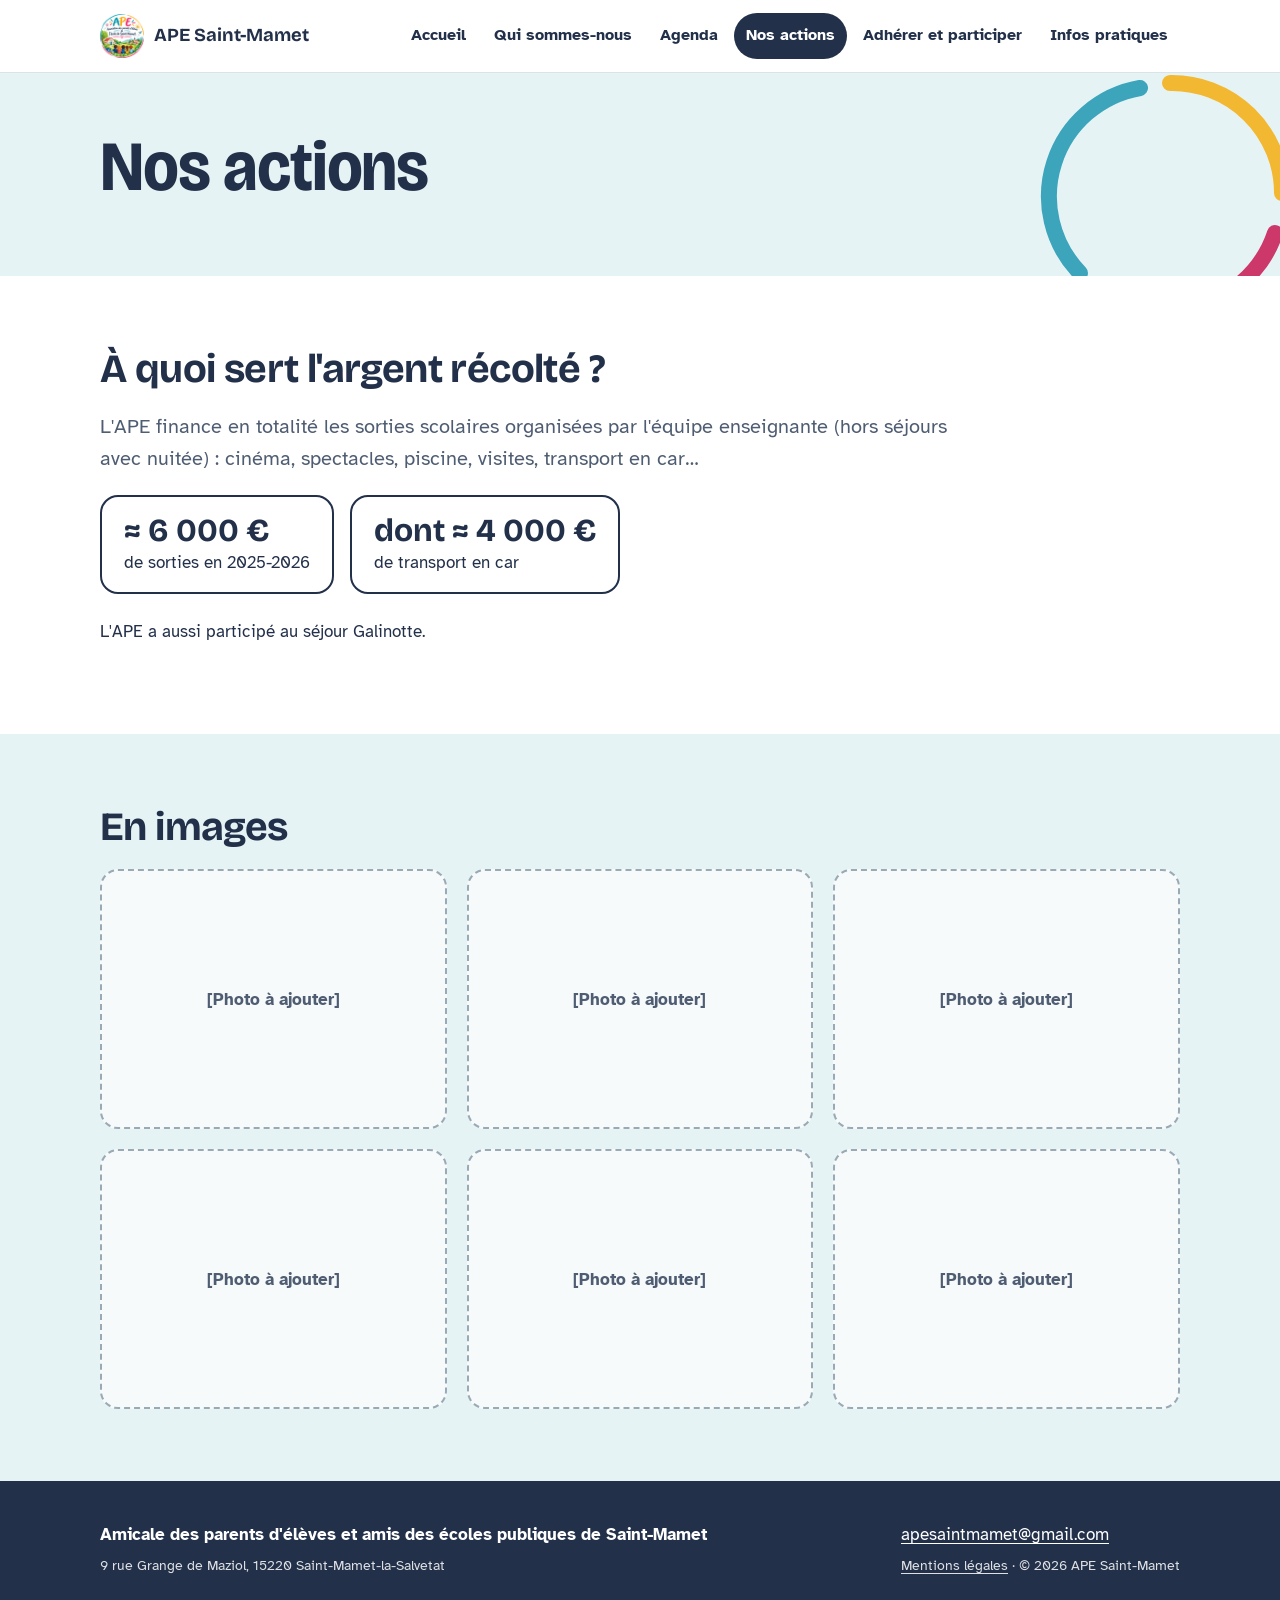
==== nos-actions.html @ 5ad5f5c7 "Add files via upload" ====
<!doctype html>
<html lang="fr">
<head>
<meta charset="utf-8">
<meta name="viewport" content="width=device-width, initial-scale=1">
<title>Nos actions – APE Saint-Mamet-la-Salvetat</title>
<meta name="description" content="Amicale des parents d'élèves et amis des écoles publiques de Saint-Mamet-la-Salvetat (Cantal).">
<link rel="icon" href="logo-mini.png">
<link rel="preconnect" href="https://fonts.googleapis.com"><link rel="preconnect" href="https://fonts.gstatic.com" crossorigin>
<link href="https://fonts.googleapis.com/css2?family=Atkinson+Hyperlegible:ital,wght@0,400;0,700;1,400&family=Bricolage+Grotesque:opsz,wdth,wght@12..96,75..100,500..800&display=swap" rel="stylesheet">
<link rel="stylesheet" href="style.css">
</head>
<body>
<a class="skip" href="#contenu">Aller au contenu</a>
<header class="top"><div class="wrap">
<a class="brand" href="index.html"><img src="logo-mini.png" alt="" width="44" height="44">APE Saint-Mamet</a>
<button class="menu-btn" aria-expanded="false" aria-controls="nav"><svg width="20" height="20" viewBox="0 0 24 24" fill="none" stroke="currentColor" stroke-width="2.4" stroke-linecap="round" aria-hidden="true"><path d="M4 7h16M4 12h16M4 17h16"/></svg>Menu</button>
<nav id="nav" class="nav" aria-label="Menu principal"><ul><li><a href="index.html">Accueil</a></li><li><a href="qui-sommes-nous.html">Qui sommes-nous</a></li><li><a href="agenda.html">Agenda</a></li><li><a href="nos-actions.html" aria-current="page">Nos actions</a></li><li><a href="adherer.html">Adhérer et participer</a></li><li><a href="infos-pratiques.html">Infos pratiques</a></li></ul></nav>
</div></header>
<main id="contenu">
<section class="page-head"><svg class="deco" viewBox="0 0 300 300" aria-hidden="true"><path d="M60 230 A110 110 0 0 1 120 45" fill="none" stroke="#2A9DB5" stroke-width="16" stroke-linecap="round"/><path d="M150 40 A110 110 0 0 1 262 150" fill="none" stroke="#F5B21E" stroke-width="16" stroke-linecap="round"/><path d="M255 190 A110 110 0 0 1 110 258" fill="none" stroke="#C9245A" stroke-width="16" stroke-linecap="round"/></svg><div class="wrap"><h1>Nos actions</h1></div></section>

<section class="band"><div class="wrap">
<h2>À quoi sert l'argent récolté ?</h2>
<p class="lead">L'APE finance en totalité les sorties scolaires organisées par l'équipe enseignante (hors séjours avec nuitée) : cinéma, spectacles, piscine, visites, transport en car…</p>
<div class="figs"><div class="fig"><b>≈ 6 000 €</b>de sorties en 2025-2026</div><div class="fig"><b>dont ≈ 4 000 €</b>de transport en car</div></div>
<p>L'APE a aussi participé au séjour Galinotte.</p>
</div></section>
<section class="band band-teal"><div class="wrap">
<h2>En images</h2>
<div class="grid3"><div class="ph">[Photo à ajouter]</div><div class="ph">[Photo à ajouter]</div><div class="ph">[Photo à ajouter]</div><div class="ph">[Photo à ajouter]</div><div class="ph">[Photo à ajouter]</div><div class="ph">[Photo à ajouter]</div></div>
</div></section>
</main>
<footer class="foot"><div class="wrap">
<div><p><strong>Amicale des parents d'élèves et amis des écoles publiques de Saint-Mamet</strong></p>
<p class="small">9 rue Grange de Maziol, 15220 Saint-Mamet-la-Salvetat</p></div>
<div><p><a href="mailto:apesaintmamet@gmail.com">apesaintmamet@gmail.com</a></p>
<p class="small"><a href="infos-pratiques.html#mentions">Mentions légales</a> · © <span id="year">2026</span> APE Saint-Mamet</p></div>
</div></footer>
<script src="main.js" defer></script>
</body>
</html>
---- style.css ----
/* APE Saint-Mamet — feuille de style */
:root{
  --ink:#22304A;          /* bleu nuit : texte */
  --teal-d:#1B6F80;       /* bleu canard foncé : titres, liens */
  --teal:#2A9DB5;         /* bleu canard charte */
  --teal-l:#E6F3F5;       /* bleu très clair : bandes */
  --sun:#F5B21E;          /* jaune charte */
  --sun-l:#FFF4D6;
  --pink:#C9245A;         /* rose bouton (texte blanc 5:1) */
  --paper:#FFFFFF;
  --line:#D9E3E8;
  --muted:#4F5D73;
  --r-s:10px; --r-m:18px; --r-l:32px;
  --max:1120px;
  --f-display:"Bricolage Grotesque",system-ui,sans-serif;
  --f-body:"Atkinson Hyperlegible",system-ui,sans-serif;
}
*,*::before,*::after{box-sizing:border-box}
html{scroll-behavior:smooth}
@media (prefers-reduced-motion:reduce){html{scroll-behavior:auto}}
body{margin:0;background:var(--paper);color:var(--ink);font-family:var(--f-body);font-size:1.0625rem;line-height:1.6}
img{max-width:100%;display:block}
a{color:var(--teal-d);text-underline-offset:3px}
a:hover{color:var(--ink)}
:focus-visible{outline:3px solid var(--sun);outline-offset:3px;border-radius:4px}
.skip{position:absolute;left:-999px;top:8px;background:var(--ink);color:#fff;padding:8px 14px;border-radius:8px;z-index:99}
.skip:focus{left:12px}
.wrap{max-width:var(--max);margin:0 auto;padding:0 20px}

h1,h2,h3{font-family:var(--f-display);color:var(--ink);line-height:1.08;margin:0 0 .5em;font-weight:700;letter-spacing:-.015em}
h1{font-size:clamp(2.4rem,6vw,4.4rem);font-variation-settings:"wdth" 90}
h2{font-size:clamp(1.7rem,3.4vw,2.5rem)}
h3{font-size:1.3rem}
p{margin:0 0 1em;max-width:68ch}
.lead{font-size:1.25rem;color:var(--muted)}

/* En-tête */
.top{position:sticky;top:0;z-index:20;background:rgba(255,255,255,.94);backdrop-filter:blur(8px);border-bottom:1px solid var(--line)}
.top .wrap{display:flex;align-items:center;gap:16px;min-height:72px}
.brand{display:flex;align-items:center;gap:10px;text-decoration:none;color:var(--ink);font-family:var(--f-display);font-weight:700;font-size:1.15rem;margin-right:auto}
.brand img{width:44px;height:44px}
.nav ul{display:flex;gap:4px;list-style:none;margin:0;padding:0}
.nav a{display:block;padding:10px 12px;border-radius:999px;text-decoration:none;color:var(--ink);font-weight:700;font-size:.98rem}
.nav a:hover{background:var(--teal-l)}
.nav a[aria-current="page"]{background:var(--ink);color:#fff}
.menu-btn{display:none;min-width:48px;min-height:48px;border:2px solid var(--ink);background:#fff;border-radius:999px;font:700 .95rem var(--f-body);color:var(--ink);padding:0 16px;cursor:pointer}
@media (max-width:980px){
  .menu-btn{display:inline-flex;align-items:center;gap:8px}
  .nav{position:absolute;left:0;right:0;top:100%;background:#fff;border-bottom:1px solid var(--line);display:none}
  .nav.open{display:block}
  .nav ul{flex-direction:column;padding:8px 16px 16px}
  .nav a{padding:14px 12px;font-size:1.05rem}
}

/* Boutons */
.btn{display:inline-flex;align-items:center;justify-content:center;gap:8px;min-height:50px;padding:0 24px;border-radius:999px;font:700 1.02rem var(--f-body);text-decoration:none;border:2px solid transparent;cursor:pointer;transition:transform .15s ease,background-color .15s ease}
.btn:hover{transform:translateY(-1px)}
.btn-main{background:var(--pink);color:#fff}
.btn-main:hover{background:#A91C4A;color:#fff}
.btn-line{border-color:var(--ink);color:var(--ink);background:#fff}
.btn-line:hover{background:var(--ink);color:#fff}
.btn-row{display:flex;flex-wrap:wrap;gap:12px;margin-top:8px}

/* Sections */
.band{padding:72px 0}
.band-teal{background:var(--teal-l)}
.band-sun{background:var(--sun-l)}
.band-ink{background:var(--ink);color:#fff}
.band-ink h2,.band-ink h3{color:#fff}
.band-ink a{color:#fff}

/* Héros accueil */
.hero{padding:56px 0 40px;overflow:hidden}
.hero .wrap{display:grid;grid-template-columns:1.15fr .85fr;gap:40px;align-items:center}
.hero-place{font-family:var(--f-display);font-weight:600;color:var(--teal-d);font-size:1.15rem;margin-bottom:.4em}
.hero-logo{position:relative;justify-self:center;width:min(100%,420px);aspect-ratio:1}
.hero-logo img{position:absolute;inset:12%;width:76%;height:76%;object-fit:contain}
.ring{position:absolute;inset:0;width:100%;height:100%}
.ring path{fill:none;stroke-width:9;stroke-linecap:round}
.ring .s1{stroke:var(--teal)} .ring .s2{stroke:var(--sun)} .ring .s3{stroke:var(--pink)}
@media (prefers-reduced-motion:no-preference){
  .ring path{stroke-dasharray:var(--len);stroke-dashoffset:var(--len);animation:draw 1.1s cubic-bezier(.6,.1,.2,1) forwards}
  .ring .s2{animation-delay:.35s}.ring .s3{animation-delay:.7s}
  @keyframes draw{to{stroke-dashoffset:0}}
}
@media (max-width:820px){.hero .wrap{grid-template-columns:1fr}.hero-logo{width:min(78vw,320px);order:-1}}

/* Prochain rendez-vous */
.next{display:grid;grid-template-columns:auto 1fr auto;gap:28px;align-items:center;background:#fff;border:3px solid var(--ink);border-radius:var(--r-l);padding:28px 32px;box-shadow:8px 8px 0 var(--sun)}
.date-block{width:116px;text-align:center;border-radius:var(--r-m);overflow:hidden;border:2px solid var(--ink)}
.date-block .m{background:var(--pink);color:#fff;font-weight:700;padding:4px 0;font-size:.95rem}
.date-block .d{font-family:var(--f-display);font-size:3.2rem;font-weight:800;line-height:1.1;padding:4px 0}
.date-block .w{font-size:.9rem;padding-bottom:8px;color:var(--muted)}
.next h2{margin-bottom:.2em}
.next p{margin:0;color:var(--muted)}
.countdown{font-family:var(--f-display);font-weight:800;font-size:1.4rem;color:var(--teal-d);margin-top:6px}
@media (max-width:820px){.next{grid-template-columns:1fr;padding:24px}.next .btn{width:100%}}

/* Cartes d'action */
.grid3{display:grid;grid-template-columns:repeat(3,minmax(0,1fr));gap:20px}
@media (max-width:820px){.grid3{grid-template-columns:1fr}}
.act{display:flex;flex-direction:column;gap:6px;padding:26px;border-radius:var(--r-m);text-decoration:none;color:var(--ink);min-height:180px;border:2px solid var(--ink);background:#fff;transition:transform .15s ease}
.act:hover{transform:translateY(-3px);color:var(--ink)}
.act svg{width:34px;height:34px;margin-bottom:8px}
.act h3{margin:0}
.act span{color:var(--muted)}
.act.a1{background:var(--sun-l)}.act.a2{background:var(--teal-l)}.act.a3{background:#FDE8EF}

/* En-tête de page intérieure */
.page-head{padding:56px 0 36px;background:var(--teal-l);position:relative;overflow:hidden}
.page-head p{font-size:1.2rem;color:var(--muted)}
.page-head svg.deco{position:absolute;right:-40px;top:-30px;width:300px;height:300px;opacity:.9}
@media (max-width:820px){.page-head svg.deco{width:130px;height:130px;right:-62px;top:-56px}.page-head h1{padding-right:28px}}

/* Frise agenda */
.timeline{list-style:none;margin:0;padding:0;position:relative}
.timeline::before{content:"";position:absolute;left:58px;top:8px;bottom:8px;width:3px;background:var(--line)}
.ev{display:grid;grid-template-columns:120px 1fr;gap:20px;align-items:start;padding:14px 0;position:relative}
.ev .when{font-family:var(--f-display);font-weight:800;text-align:center;background:#fff;border:2px solid var(--ink);border-radius:var(--r-s);padding:6px 4px;position:relative;z-index:1;width:116px}
.ev .when b{display:block;font-size:2rem;line-height:1}
.ev .when small{font-size:.9rem;font-weight:600}
.ev h3{margin:.15em 0 .2em}
.ev p{margin:0 0 .6em;color:var(--muted)}
.ev .tag{display:inline-block;font-size:.85rem;font-weight:700;padding:2px 10px;border-radius:999px;background:var(--sun-l);margin-bottom:6px}
.ev.past{opacity:.55}
.ev.past .tag{background:var(--line)}
.ics{font:700 .95rem var(--f-body);background:none;border:none;color:var(--teal-d);text-decoration:underline;text-underline-offset:3px;cursor:pointer;padding:8px 0;min-height:44px}
@media (max-width:600px){.timeline::before{left:42px}.ev{grid-template-columns:88px 1fr;gap:14px}.ev .when{width:86px}.ev .when b{font-size:1.6rem}}

/* Bureau en binômes */
.pairs{display:grid;grid-template-columns:repeat(3,minmax(0,1fr));gap:22px}
@media (max-width:900px){.pairs{grid-template-columns:1fr}}
.pair{border:2px solid var(--ink);border-radius:var(--r-l);padding:22px;background:#fff}
.pair h3{font-size:1.1rem;color:var(--teal-d);margin-bottom:14px}
.pair .people{display:grid;grid-template-columns:1fr 1fr;gap:12px}
.person{text-align:center}
.person img{width:116px;height:116px;border-radius:50%;margin:0 auto 8px;object-fit:cover}
.person strong{display:block;line-height:1.25}
.person span{font-size:.95rem;color:var(--muted)}

/* Divers */
.two{display:grid;grid-template-columns:1fr 1fr;gap:40px;align-items:start}
@media (max-width:820px){.two{grid-template-columns:1fr}}
.panel{border:2px solid var(--ink);border-radius:var(--r-m);padding:26px;background:#fff}
.price{font-family:var(--f-display);font-weight:800;font-size:3.4rem;line-height:1;color:var(--ink)}
.price small{font-size:1.1rem;font-weight:600;color:var(--muted)}
.ph{display:flex;align-items:center;justify-content:center;aspect-ratio:4/3;border:2px dashed #9AAAB5;border-radius:var(--r-m);color:var(--muted);font-weight:700;background:#F7FAFB}
.figs{display:flex;flex-wrap:wrap;gap:16px;margin:8px 0 24px}
.fig{background:#fff;border:2px solid var(--ink);border-radius:var(--r-m);padding:16px 22px}
.fig b{font-family:var(--f-display);font-size:2rem;display:block;line-height:1.1}
.qr{display:flex;gap:24px;align-items:center;flex-wrap:wrap}
.qr img{width:200px;height:200px;border-radius:var(--r-m);border:3px solid var(--teal)}
.chips{display:flex;flex-wrap:wrap;gap:10px;list-style:none;padding:0;margin:0}
.chips li{border:2px dashed #9AAAB5;border-radius:999px;padding:8px 16px;color:var(--muted)}
.doc{display:flex;align-items:center;gap:14px;padding:16px 20px;border:2px solid var(--ink);border-radius:var(--r-m);text-decoration:none;color:var(--ink);font-weight:700;margin-bottom:12px;max-width:520px}
.doc:hover{background:var(--teal-l);color:var(--ink)}
.doc svg{width:28px;height:28px;flex:none}
.doc em{font-style:normal;font-weight:400;color:var(--muted);margin-left:auto}
.todo{color:var(--pink);font-weight:700}

/* Pied de page */
.foot{background:var(--ink);color:#fff;padding:40px 0 28px;margin-top:0}
.foot a{color:#fff}
.foot .wrap{display:flex;flex-wrap:wrap;gap:24px 48px;justify-content:space-between}
.foot p{margin:0 0 6px;max-width:none}
.foot .small{font-size:.9rem;opacity:.85}
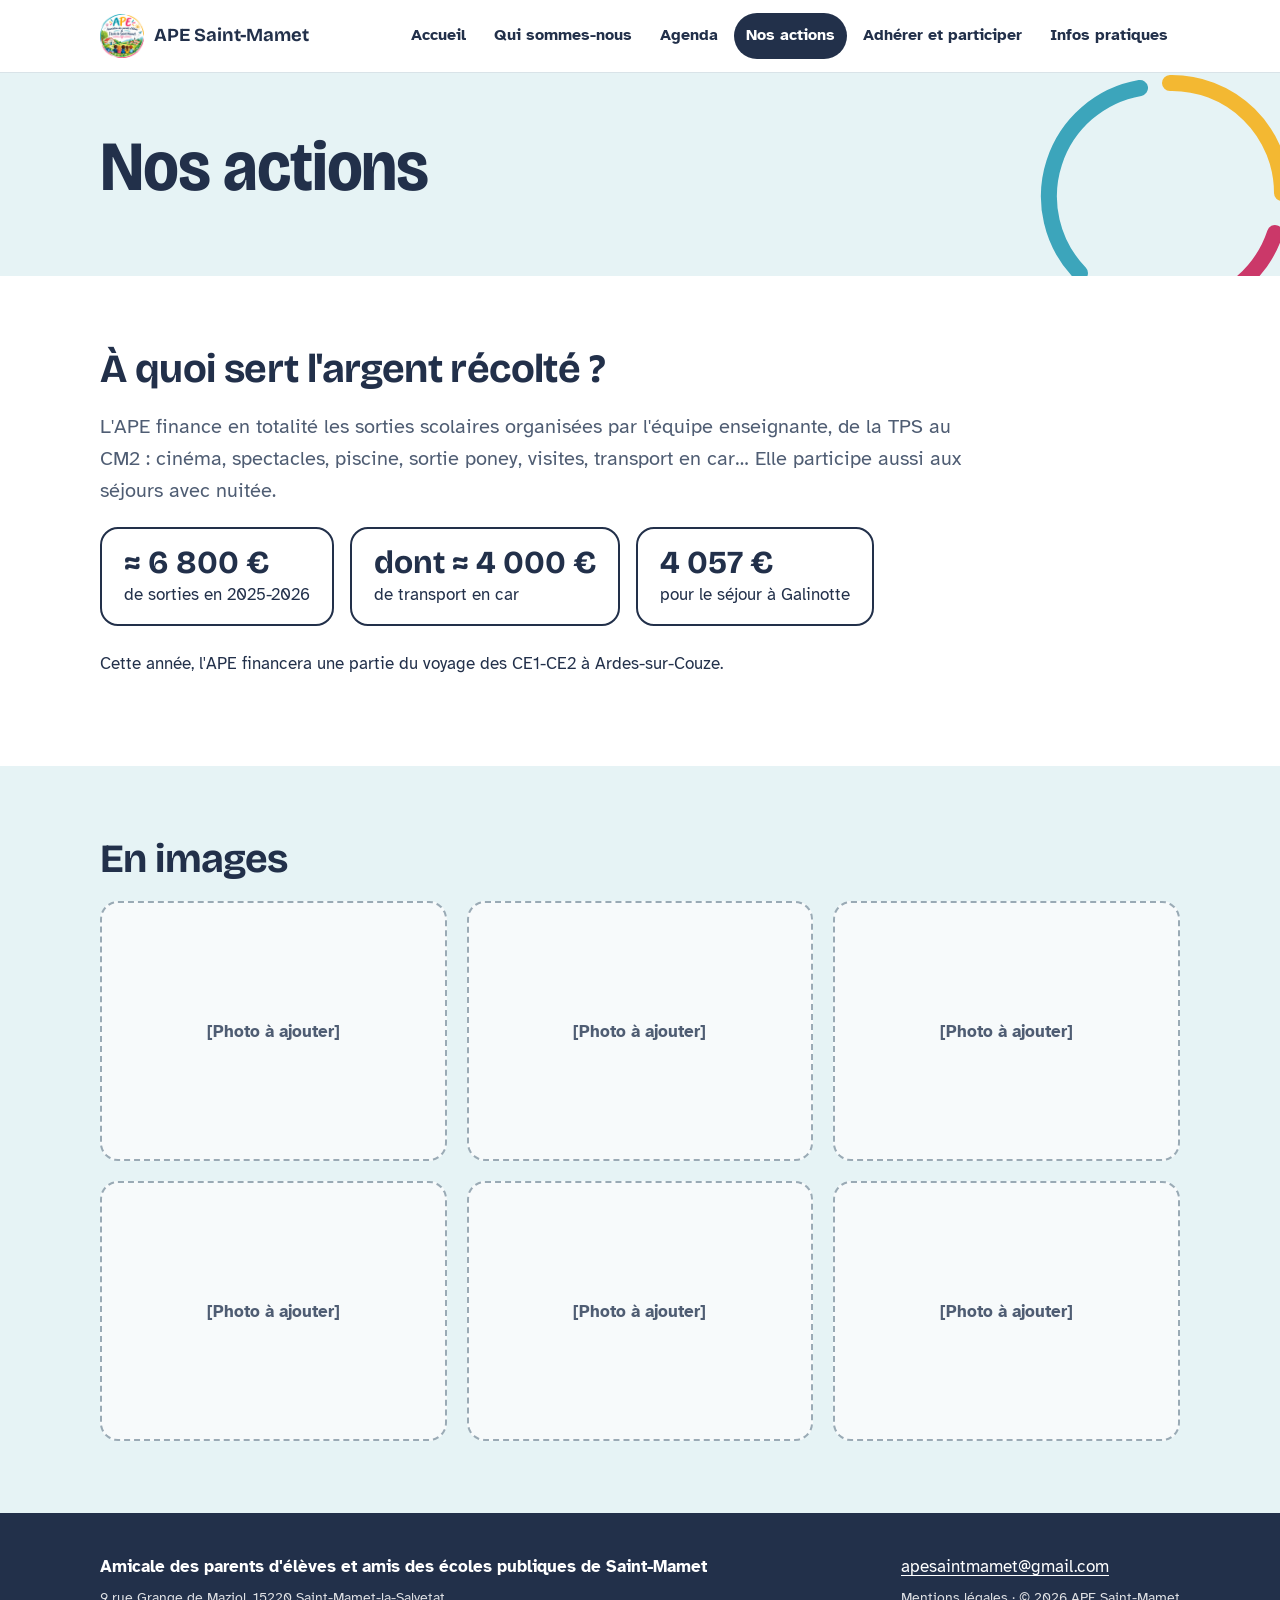
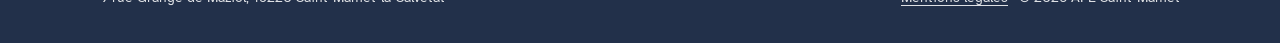
==== commit 911348a1: "Nos actions : sejours avec nuitee, chiffres 2025-2026, voyage Ardes-sur-Couze" ====
--- a/nos-actions.html
+++ b/nos-actions.html
@@ -22,9 +22,9 @@
 
 <section class="band"><div class="wrap">
 <h2>À quoi sert l'argent récolté ?</h2>
-<p class="lead">L'APE finance en totalité les sorties scolaires organisées par l'équipe enseignante (hors séjours avec nuitée) : cinéma, spectacles, piscine, visites, transport en car…</p>
-<div class="figs"><div class="fig"><b>≈ 6 000 €</b>de sorties en 2025-2026</div><div class="fig"><b>dont ≈ 4 000 €</b>de transport en car</div></div>
-<p>L'APE a aussi participé au séjour Galinotte.</p>
+<p class="lead">L'APE finance en totalité les sorties scolaires organisées par l'équipe enseignante, de la TPS au CM2 : cinéma, spectacles, piscine, sortie poney, visites, transport en car… Elle participe aussi aux séjours avec nuitée.</p>
+<div class="figs"><div class="fig"><b>≈ 6 800 €</b>de sorties en 2025-2026</div><div class="fig"><b>dont ≈ 4 000 €</b>de transport en car</div><div class="fig"><b>4 057 €</b>pour le séjour à Galinotte</div></div>
+<p>Cette année, l'APE financera une partie du voyage des CE1-CE2 à Ardes-sur-Couze.</p>
 </div></section>
 <section class="band band-teal"><div class="wrap">
 <h2>En images</h2>
